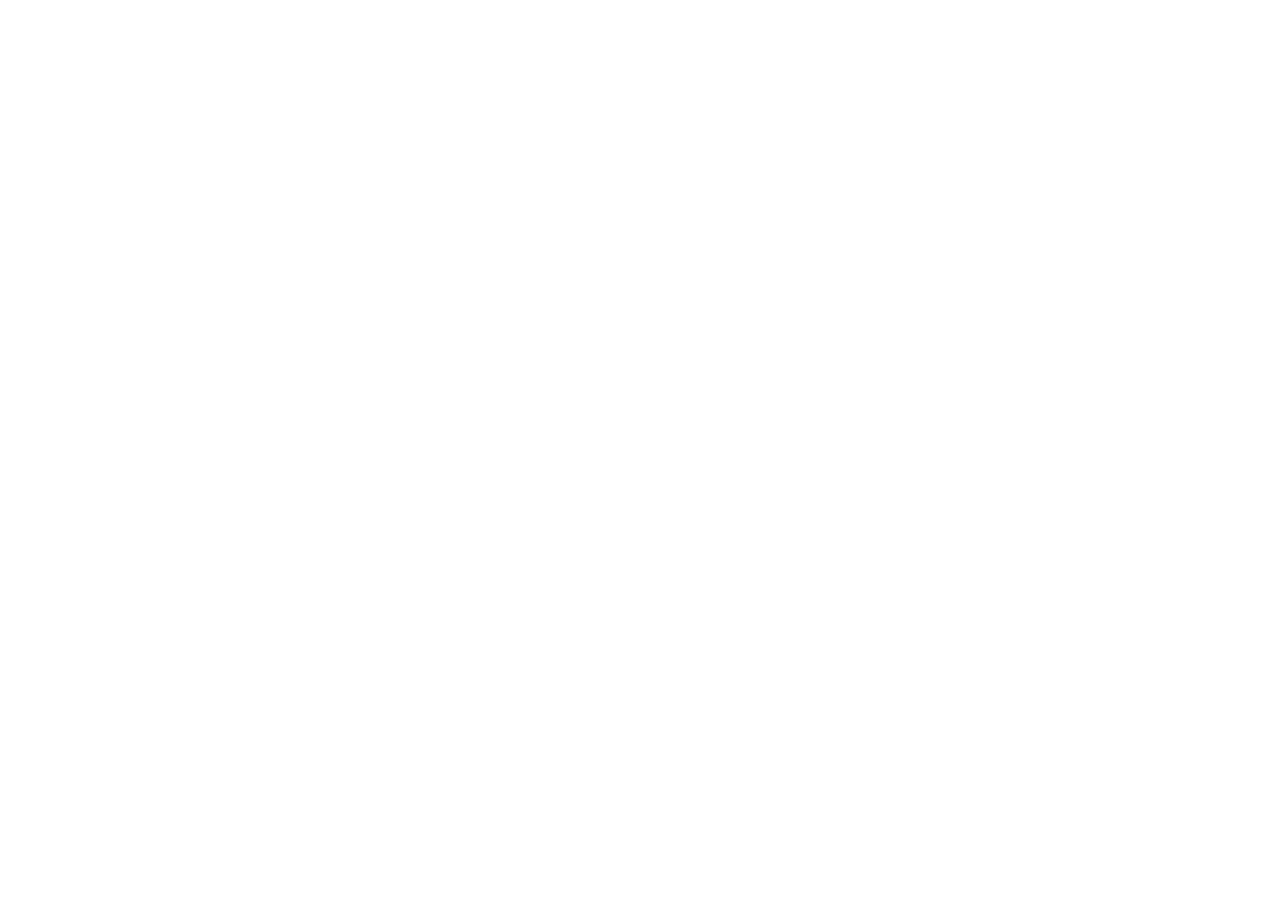
==== home.html @ b4c6fad9 "Adding the stucture of the project Relates #1" ====
<!DOCTYPE html>
<html lang="en">
<head>
    <meta charset="UTF-8">
    <meta http-equiv="X-UA-Compatible" content="IE=edge">
    <meta name="viewport" content="width=device-width, initial-scale=1.0">
    <title>Document</title>
</head>
<body>
    
</body>
</html>
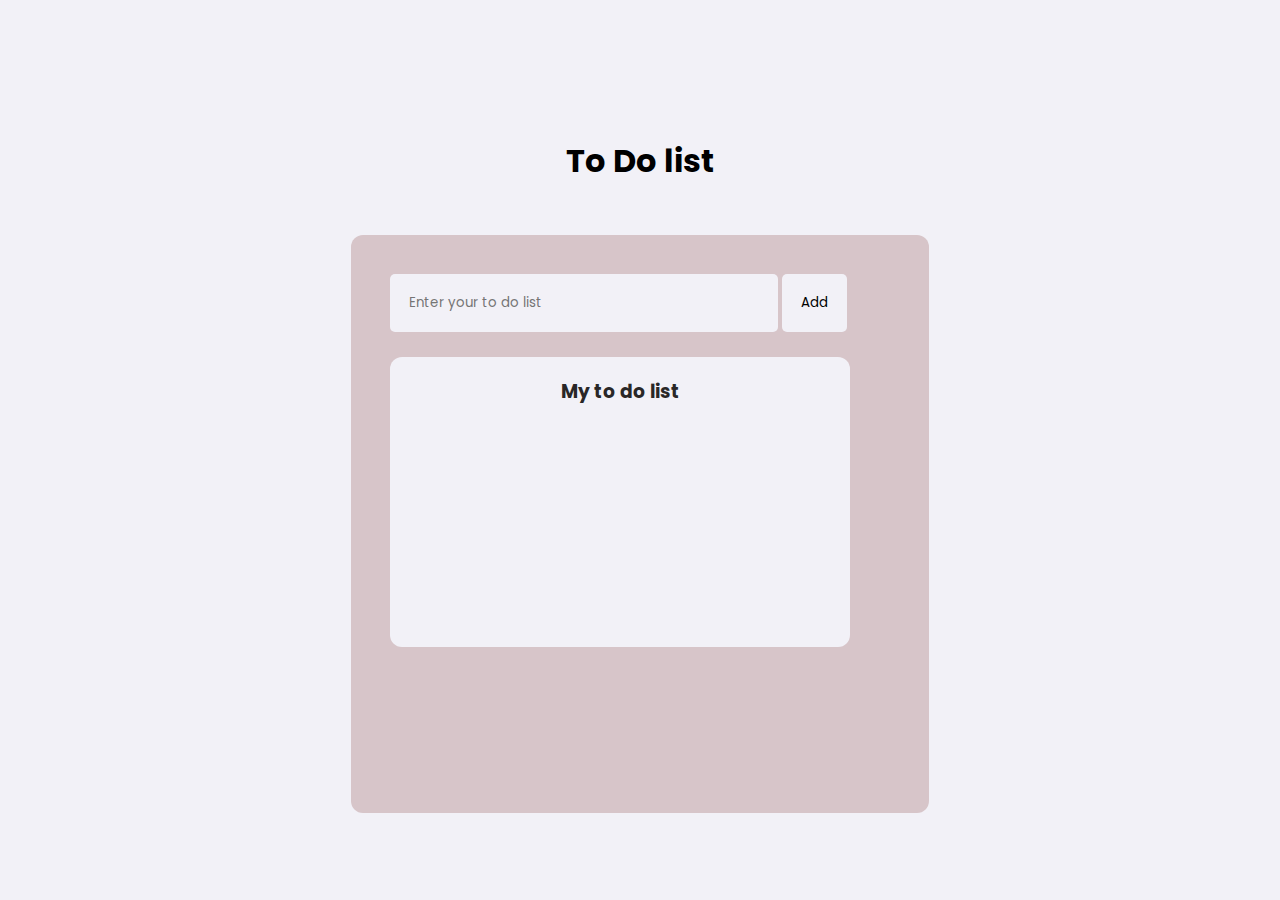
==== commit 492c2f93: "Add styled home page relates #5" ====
--- a/home.html
+++ b/home.html
@@ -4,9 +4,25 @@
     <meta charset="UTF-8">
     <meta http-equiv="X-UA-Compatible" content="IE=edge">
     <meta name="viewport" content="width=device-width, initial-scale=1.0">
+    <link rel="stylesheet" href="./style.css">
+    <link rel="stylesheet" href="./mediaQuery.css">
+    <link rel="shortcut icon" href="./assets/todo icon.png" type="image/x-icon">
     <title>Document</title>
 </head>
 <body>
-    
+    <section class="main">
+        <h1>To Do list</h1>
+        <div class="container">
+                <input type="text" placeholder="Enter your to do list">
+                <button class="btn-add">Add</button>
+            <div class="list-con">
+                <h3> My to do list </h3>
+
+                <div id="list"></div>
+                <p id="list-p"></p>
+                
+            </div>
+        </div>
+    </section>
 </body>
 </html>--- a/style.css
+++ b/style.css
@@ -0,0 +1,90 @@
+@import url('https://fonts.googleapis.com/css2?family=Poppins:wght@200;300;400&display=swap');
+
+
+*{
+    margin: 0;
+    padding: 0;
+    box-sizing: 0;
+    font-family: 'Poppins', 'Times New Roman', serif;
+    background-color: #f2f1f7;
+}
+
+/* Styling Welcome page stated in index.html */
+section{
+    display:flex;
+    flex-direction: column;
+    justify-content: center;
+    align-items: center;
+    height: 100vh;
+    width: 100vw;
+}
+
+.welcome img{
+    width: 25%;
+    margin-top: 5%;
+    margin-bottom: 10%;
+}
+
+a.btn-start{
+    padding: 10px 20px;
+    color: #fff;
+    background-color: #d55cbf;
+    text-decoration: none;
+    border-radius: 3px;
+    letter-spacing: 1.5px;
+    text-transform: uppercase;
+}
+
+a.btn-start:hover{
+    background-color:  #a784fe;
+    box-shadow: 0 6.5px 22.5px 0 rgba(3, 17, 24, 0.502);
+    transform: scale(1.2);
+    transition: transform 100ms;
+    cursor: pointer;
+}
+
+/* Styling Home Page stated at home.html*/
+.main h1{
+    margin: 50px;
+    
+}
+
+.container{
+    background-color: #d7c5c9;
+    width: 500px;
+    height: 500px;
+    padding: 39px;
+    border-radius: 12px;
+}
+
+.container input[type="text"]{
+    padding: 19px;
+    width: 70%;
+    border-radius: 5px;
+    border: none;
+    box-shadow: #a784fe;
+}
+
+.btn-add{
+    padding: 19px;
+    border: none;
+    border-radius: 5px;
+}
+
+.btn-add:hover{
+    background-color:  #b9a5aa;
+    box-shadow: 0 6.5px 22.5px 0 rgba(3, 17, 24, 0.502);
+    transform: scale(1.1);
+    transition: transform 100ms;
+    cursor: pointer;
+}
+
+.list-con{
+    padding: 20px;
+    height: 50%;
+    width: 84%;
+    margin-top: 25px;
+    border-radius: 12px;
+    text-align: center;
+    color: #292727;
+}--- a/mediaQuery.css
+++ b/mediaQuery.css
@@ -0,0 +1,14 @@
+@media (min-width: 400px){
+    .welcome img {
+        margin: 0px;
+    }
+    a.btn-start {
+        padding: 18px 29px;
+        color: #fff;
+        background-color: #d55cbf;
+        text-decoration: none;
+        border-radius: 11px;
+        letter-spacing: 2.5px;
+        text-transform: uppercase;
+    }
+}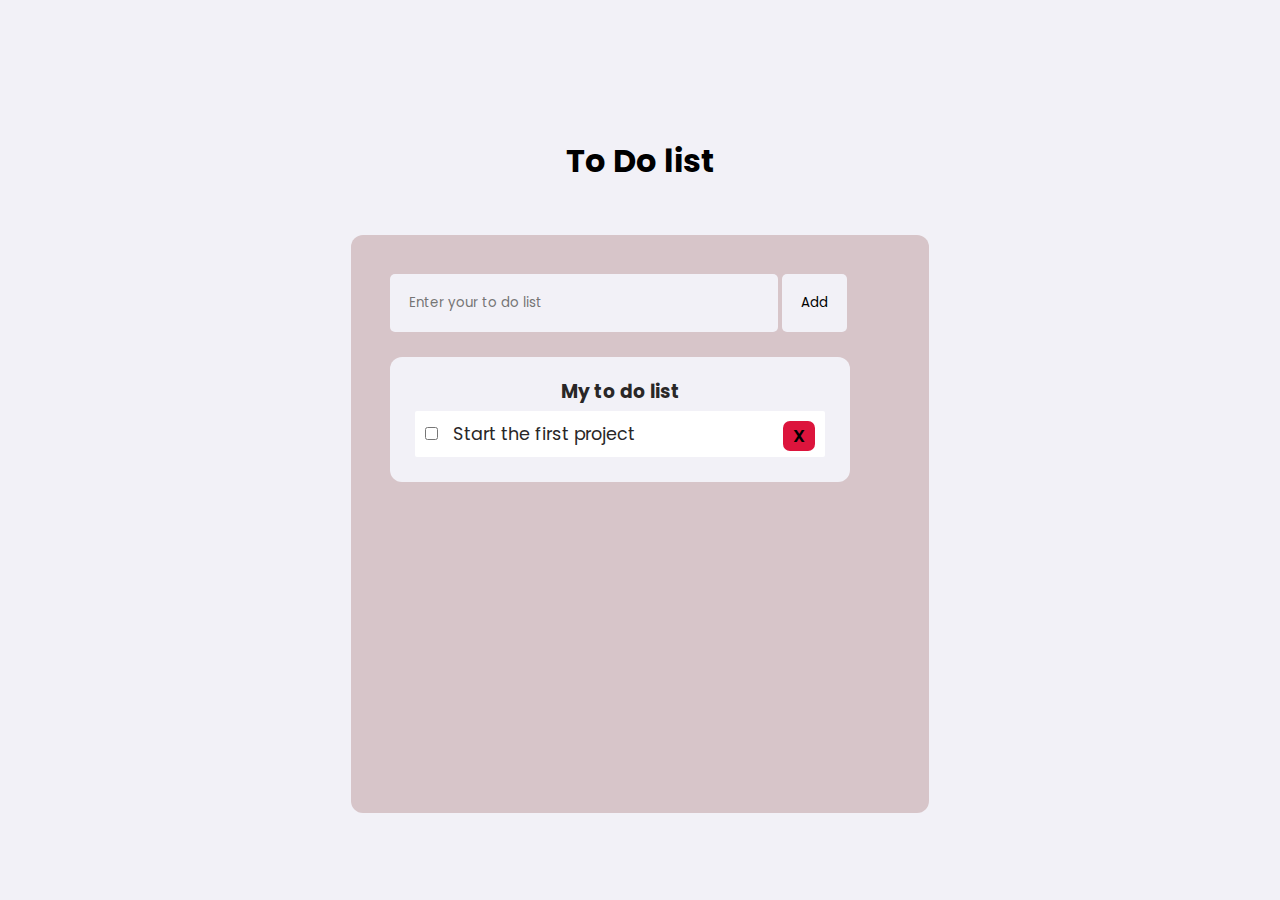
==== commit 256b7b5f: "Adding JS files relates #4" ====
--- a/home.html
+++ b/home.html
@@ -5,7 +5,6 @@
     <meta http-equiv="X-UA-Compatible" content="IE=edge">
     <meta name="viewport" content="width=device-width, initial-scale=1.0">
     <link rel="stylesheet" href="./style.css">
-    <link rel="stylesheet" href="./mediaQuery.css">
     <link rel="shortcut icon" href="./assets/todo icon.png" type="image/x-icon">
     <title>Document</title>
 </head>
@@ -13,16 +12,26 @@
     <section class="main">
         <h1>To Do list</h1>
         <div class="container">
-                <input type="text" placeholder="Enter your to do list">
-                <button class="btn-add">Add</button>
-            <div class="list-con">
+            <form action="" method="post" class="todo-form">
+                <input type="text" placeholder="Enter your to do list" id="input">
+                <button id="btn-add" type="submit">Add</button>
+            </form>
+
+            <div class="todo-con">
                 <h3> My to do list </h3>
+                
+                <ul class="todo-items">
+                    <li class="item" data-key="1594003133171">
+                    <input class="checkbox" type="checkbox">
+                        Start the first project
+                    <button class="btn-delete"> X </button>
+                    </li>
+                </ul>
 
-                <div id="list"></div>
-                <p id="list-p"></p>
-                
             </div>
         </div>
     </section>
+
+    <script src="./script.js"></script>
 </body>
 </html>--- a/style.css
+++ b/style.css
@@ -57,6 +57,9 @@
     border-radius: 12px;
 }
 
+form{
+    background-color: #d7c5c9;
+}
 .container input[type="text"]{
     padding: 19px;
     width: 70%;
@@ -65,13 +68,13 @@
     box-shadow: #a784fe;
 }
 
-.btn-add{
+#btn-add{
     padding: 19px;
     border: none;
     border-radius: 5px;
 }
 
-.btn-add:hover{
+#btn-add:hover{
     background-color:  #b9a5aa;
     box-shadow: 0 6.5px 22.5px 0 rgba(3, 17, 24, 0.502);
     transform: scale(1.1);
@@ -79,12 +82,46 @@
     cursor: pointer;
 }
 
-.list-con{
+.todo-con{
     padding: 20px;
-    height: 50%;
+    height:  fit-content;
     width: 84%;
     margin-top: 25px;
     border-radius: 12px;
     text-align: center;
     color: #292727;
-}+}
+
+ul{
+    list-style: none;
+    text-align: left;
+}
+
+.item {
+    background-color: #fff;
+    padding: 10px;
+    font-size: 1.1rem;
+    margin: 5px;
+    border-radius:2px;
+}
+
+/* item style end */
+.checkbox {
+    margin-right: 10px;
+}
+.btn-delete {
+    float: right;
+    background-color: #dc143c;
+    border: none;
+    outline: none;
+    border-radius: 7px;
+    padding: 2px 10px;
+    margin-left: 10px;
+    font-size: 1.1rem;
+    font-weight: 550;
+    margin-bottom:2px;
+}
+/* applied when the todo item is checked */
+.checked { 
+    text-decoration: line-through;
+} 